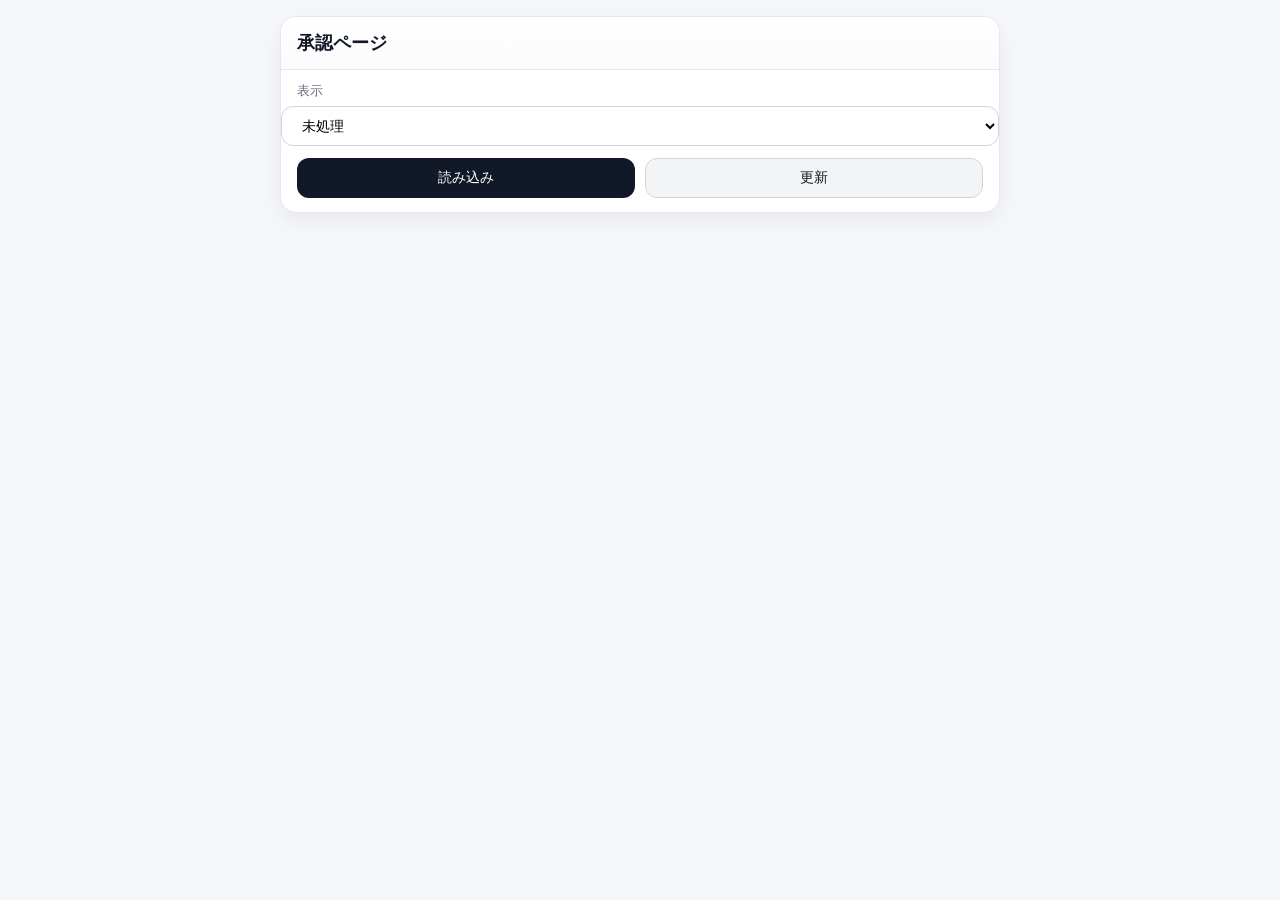
==== approve.html @ e768df6d "Create approve.html" ====
<!DOCTYPE html>
<html lang="ja">
<head>
  <meta charset="UTF-8" />
  <meta name="viewport" content="width=device-width, initial-scale=1" />
  <title>承認ページ</title>
  <link rel="stylesheet" href="./style.css" />
</head>
<body>
  <main class="card">
    <h1>承認ページ</h1>

    <label>表示</label>
    <select id="filter">
      <option value="pending">未処理</option>
      <option value="all">全て</option>
      <option value="approved">承認</option>
      <option value="rejected">差し戻し</option>
    </select>

    <div class="row">
      <button id="loadBtn" type="button">読み込み</button>
      <button id="refreshBtn" type="button" class="secondary">更新</button>
    </div>

    <p class="status" id="status"></p>
    <div id="list"></div>
  </main>

  <script src="./approve.js"></script>
</body>
</html>
---- style.css ----
/* =========================
   完成版UI（学校事務向け）
   ========================= */
:root{
  --bg:#f6f7fb;
  --card:#ffffff;
  --text:#111827;
  --muted:#6b7280;
  --line:#e5e7eb;
  --line2:#d1d5db;
  --primary:#111827;
  --primaryText:#ffffff;
  --soft:#f3f4f6;
  --warn:#b91c1c;
}

*{ box-sizing:border-box; }

body{
  margin:0;
  padding:16px;
  font-family: system-ui, -apple-system, "Segoe UI", Roboto, "Noto Sans JP", sans-serif;
  background:var(--bg);
  color:var(--text);
}

.card{
  max-width: 720px;
  margin: 0 auto;
  background:var(--card);
  border:1px solid var(--line);
  border-radius:16px;
  box-shadow: 0 8px 22px rgba(17,24,39,.06);
  overflow:hidden;
}

/* ヘッダー */
.card h1{
  margin:0;
  padding:14px 16px;
  font-size:18px;
  border-bottom:1px solid var(--line);
  background: linear-gradient(to bottom, #fff, #fbfbfd);
}

/* コンテンツ領域 */
.card > *:not(h1):not(script){
  padding-left:16px;
  padding-right:16px;
}

/* ラベル・入力 */
label{
  display:block;
  margin-top:12px;
  font-size:13px;
  color:var(--muted);
}

input, textarea, select{
  width:100%;
  margin-top:6px;
  padding:10px 12px;
  border:1px solid var(--line2);
  border-radius:12px;
  background:#fff;
  font-size:14px;
  outline:none;
}

textarea{ resize: vertical; min-height: 120px; }

input:focus, textarea:focus, select:focus{
  border-color:#9ca3af;
  box-shadow:0 0 0 4px rgba(17,24,39,.06);
}

/* 仕切り */
hr{
  margin:14px 0;
  border:0;
  border-top:1px solid var(--line);
}

/* 行（ボタンなど） */
.row{
  display:flex;
  gap:10px;
  margin-top:12px;
}

button{
  flex:1;
  padding:10px 12px;
  border-radius:12px;
  border:1px solid transparent;
  background:var(--primary);
  color:var(--primaryText);
  font-size:14px;
  cursor:pointer;
}

button.secondary{
  background:var(--soft);
  color:var(--text);
  border-color:var(--line2);
}

button:disabled{
  opacity:.6;
  cursor:not-allowed;
}

/* ステータス表示 */
.status{
  margin:12px 0 14px;
  font-size:13px;
  color:var(--text);
  white-space:pre-wrap;
}

pre.status{
  padding:10px 12px;
  background:#fafafa;
  border:1px solid var(--line);
  border-radius:12px;
  overflow:auto;
}

/* 入力ブロック（区分ごと） */
.formBlock{
  margin-top:10px;
  padding-top:4px;
}

/* 2列・3列の横並び */
.triple, .double{
  display:flex;
  gap:10px;
  margin-top:10px;
}

.triple .field, .double .field{
  flex:1 1 0;
  min-width:0;
}

.triple .field label, .double .field label{
  margin-top:0;
}

.triple .field input, .double .field input, .double .field select{
  padding:10px 12px;
}

/* 金額の見た目を少しコンパクトに */
input[type="number"]{
  text-align:right;
}

/* 小さなヘルプ文字 */
.help{
  margin:6px 0 0;
  font-size:12px;
  color:var(--muted);
}

/* スマホ */
@media (max-width: 520px){
  .row{ flex-direction:column; }
  .triple{ flex-direction:column; }
  .double{ flex-direction:column; }
  .card{ border-radius:14px; }
}
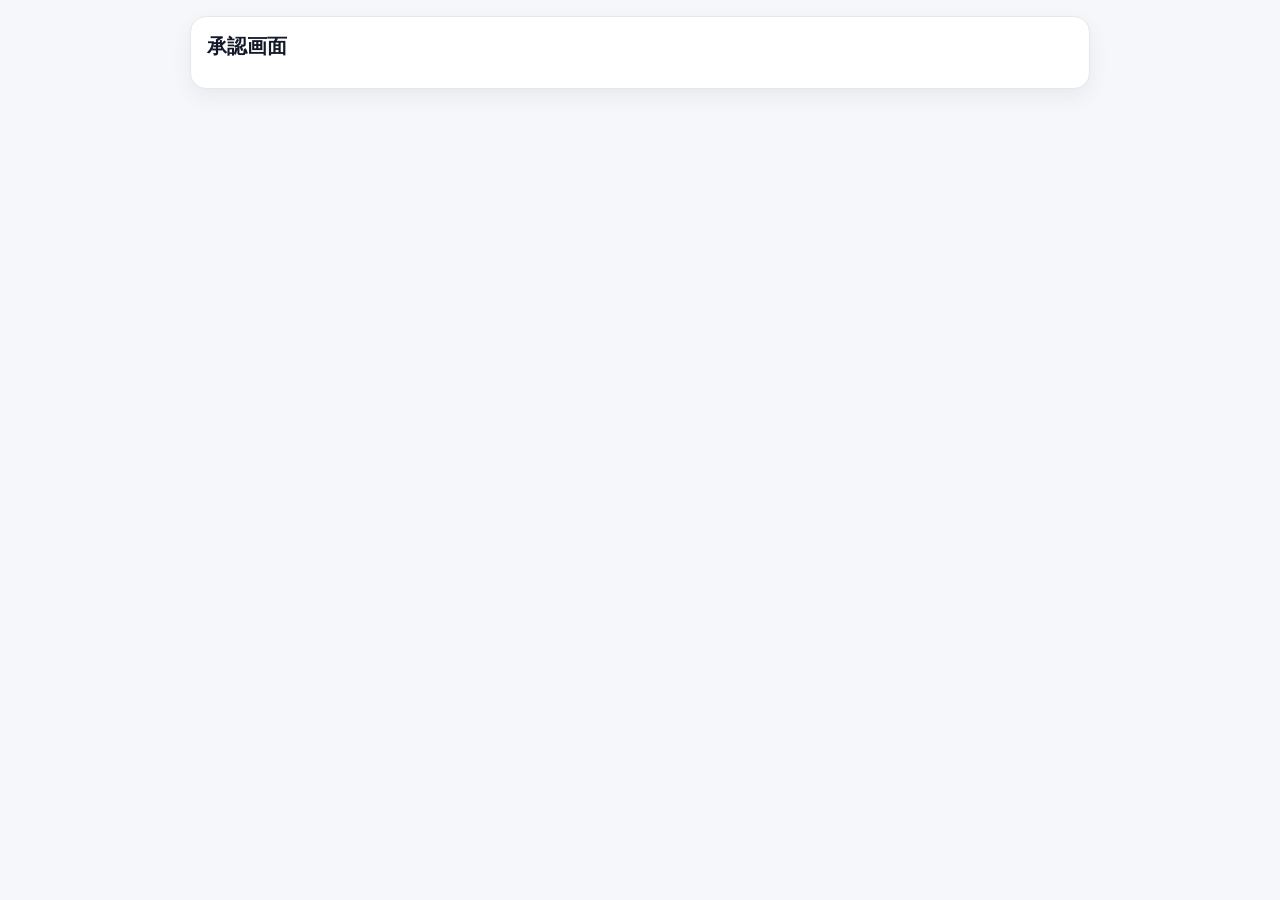
==== commit ac6e1528: "Update approve.html" ====
--- a/approve.html
+++ b/approve.html
@@ -1,32 +1,18 @@
-<!DOCTYPE html>
+<!doctype html>
 <html lang="ja">
 <head>
-  <meta charset="UTF-8" />
-  <meta name="viewport" content="width=device-width, initial-scale=1" />
-  <title>承認ページ</title>
-  <link rel="stylesheet" href="./style.css" />
+  <meta charset="UTF-8">
+  <meta name="viewport" content="width=device-width, initial-scale=1.0">
+  <title>承認画面</title>
+  <link rel="stylesheet" href="style.css">
 </head>
 <body>
-  <main class="card">
-    <h1>承認ページ</h1>
+  <div class="container">
+    <h1>承認画面</h1>
+    <div id="msg" class="status"></div>
+    <div id="cards" class="cards"></div>
+  </div>
 
-    <label>表示</label>
-    <select id="filter">
-      <option value="pending">未処理</option>
-      <option value="all">全て</option>
-      <option value="approved">承認</option>
-      <option value="rejected">差し戻し</option>
-    </select>
-
-    <div class="row">
-      <button id="loadBtn" type="button">読み込み</button>
-      <button id="refreshBtn" type="button" class="secondary">更新</button>
-    </div>
-
-    <p class="status" id="status"></p>
-    <div id="list"></div>
-  </main>
-
-  <script src="./approve.js"></script>
+  <script src="approve.js"></script>
 </body>
 </html>
--- a/style.css
+++ b/style.css
@@ -1,6 +1,3 @@
-/* =========================
-   完成版UI（学校事務向け）
-   ========================= */
 :root{
   --bg:#f6f7fb;
   --card:#ffffff;
@@ -11,7 +8,6 @@
   --primary:#111827;
   --primaryText:#ffffff;
   --soft:#f3f4f6;
-  --warn:#b91c1c;
 }
 
 *{ box-sizing:border-box; }
@@ -24,32 +20,21 @@
   color:var(--text);
 }
 
-.card{
-  max-width: 720px;
+.container{
+  max-width: 900px;
   margin: 0 auto;
   background:var(--card);
   border:1px solid var(--line);
   border-radius:16px;
   box-shadow: 0 8px 22px rgba(17,24,39,.06);
-  overflow:hidden;
-}
-
-/* ヘッダー */
-.card h1{
-  margin:0;
-  padding:14px 16px;
-  font-size:18px;
-  border-bottom:1px solid var(--line);
-  background: linear-gradient(to bottom, #fff, #fbfbfd);
-}
-
-/* コンテンツ領域 */
-.card > *:not(h1):not(script){
-  padding-left:16px;
-  padding-right:16px;
-}
-
-/* ラベル・入力 */
+  padding:16px;
+}
+
+h1{
+  margin:0 0 12px;
+  font-size:20px;
+}
+
 label{
   display:block;
   margin-top:12px;
@@ -68,42 +53,50 @@
   outline:none;
 }
 
-textarea{ resize: vertical; min-height: 120px; }
+textarea{
+  resize: vertical;
+}
 
 input:focus, textarea:focus, select:focus{
   border-color:#9ca3af;
   box-shadow:0 0 0 4px rgba(17,24,39,.06);
 }
 
-/* 仕切り */
-hr{
-  margin:14px 0;
-  border:0;
-  border-top:1px solid var(--line);
-}
-
-/* 行（ボタンなど） */
+/* 横1列（3つ並べる） */
+.triple{
+  display:flex;
+  gap:10px;
+  margin-top:10px;
+}
+.triple .field{
+  flex:1 1 0;
+  min-width:0;
+}
+.triple .field label{ margin-top:0; }
+
+input[type="number"]{ text-align:right; }
+
 .row{
   display:flex;
   gap:10px;
-  margin-top:12px;
+  flex-wrap:wrap;
+  margin-top:14px;
 }
 
 button{
-  flex:1;
-  padding:10px 12px;
+  padding:12px 14px;
   border-radius:12px;
   border:1px solid transparent;
   background:var(--primary);
   color:var(--primaryText);
-  font-size:14px;
+  font-size:15px;
   cursor:pointer;
 }
 
 button.secondary{
-  background:var(--soft);
-  color:var(--text);
-  border-color:var(--line2);
+  background: var(--soft);
+  color: var(--text);
+  border-color: var(--line2);
 }
 
 button:disabled{
@@ -111,64 +104,219 @@
   cursor:not-allowed;
 }
 
-/* ステータス表示 */
 .status{
-  margin:12px 0 14px;
+  margin-top:12px;
   font-size:13px;
-  color:var(--text);
   white-space:pre-wrap;
 }
 
-pre.status{
-  padding:10px 12px;
+.help{
+  margin:6px 0 0;
+  font-size:12px;
+  color:var(--muted);
+}
+
+hr{
+  margin:16px 0;
+  border:none;
+  border-top:1px solid var(--line);
+}
+
+.draftList{
   background:#fafafa;
   border:1px solid var(--line);
   border-radius:12px;
-  overflow:auto;
-}
-
-/* 入力ブロック（区分ごと） */
-.formBlock{
-  margin-top:10px;
-  padding-top:4px;
-}
-
-/* 2列・3列の横並び */
-.triple, .double{
-  display:flex;
-  gap:10px;
-  margin-top:10px;
-}
-
-.triple .field, .double .field{
-  flex:1 1 0;
-  min-width:0;
-}
-
-.triple .field label, .double .field label{
-  margin-top:0;
-}
-
-.triple .field input, .double .field input, .double .field select{
   padding:10px 12px;
-}
-
-/* 金額の見た目を少しコンパクトに */
-input[type="number"]{
-  text-align:right;
-}
-
-/* 小さなヘルプ文字 */
-.help{
-  margin:6px 0 0;
-  font-size:12px;
+  margin-top:10px;
+  white-space:pre-wrap;
+  font-size:12px;
+  color:var(--text);
+}
+
+/* 必須：未入力を赤枠（確実版） */
+input:required:invalid,
+textarea:required:invalid,
+select:required:invalid{
+  border: 2px solid #e53935 !important;
+  background: #fff5f5 !important;
+}
+/* ============================
+   下書きボタン：4つ横並び（PC）
+   スマホ：2列
+============================ */
+
+/* 下書きボタン行だけをグリッド化（row全体が他でも使われている場合に備えて） */
+.row{
+  display:grid;
+  grid-template-columns: repeat(4, 1fr);
+  gap:10px;
+  margin-top:14px;
+}
+
+/* ボタンを少し小さめ＆均一に */
+.row button{
+  width:100%;
+  padding:10px 12px;
+  font-size:14px;
+  border-radius:12px;
+}
+
+/* ホバーでわかりやすく */
+.row button:hover{
+  filter: brightness(0.95);
+}
+
+/* 下書き一覧だけ色を変える（黒以外） */
+.listBtn{
+  background:#e5e7eb !important;   /* 明るいグレー */
+  color:#111827 !important;
+  border:1px solid #d1d5db !important;
+}
+
+/* 下書き一覧ボタンのホバー */
+.listBtn:hover{
+  background:#d1d5db !important;
+}
+
+/* スマホは2列にして押しやすく */
+@media (max-width: 560px){
+  .row{
+    grid-template-columns: repeat(2, 1fr);
+  }
+}
+/* ===== 承認画面用 ===== */
+.h2{ margin:0; font-size:16px; }
+.approveTop{ display:grid; gap:10px; }
+.approveInfo .small{ font-size:12px; color:var(--muted); margin-bottom:6px; }
+.today{ font-weight:700; }
+
+.cards{ display:grid; gap:12px; margin-top:12px; }
+.cardItem{
+  border:1px solid var(--line);
+  border-radius:16px;
+  padding:12px;
+  background:#fff;
+}
+.cardHead{
+  display:flex;
+  justify-content:space-between;
+  align-items:center;
+  gap:10px;
+}
+.badge{
+  display:inline-block;
+  padding:4px 10px;
+  border-radius:999px;
+  background: var(--soft);
+  border:1px solid var(--line2);
+  font-size:12px;
+}
+.kianId{ font-size:12px; color:var(--muted); }
+
+.title{ font-size:16px; font-weight:700; margin-top:10px; }
+.content{ margin-top:6px; white-space:pre-wrap; color:var(--text); }
+
+.meta{
+  margin-top:8px;
+  display:flex;
+  flex-wrap:wrap;
+  gap:10px;
   color:var(--muted);
-}
-
-/* スマホ */
-@media (max-width: 520px){
-  .row{ flex-direction:column; }
+  font-size:12px;
+}
+
+.approvals{
+  margin-top:10px;
+  border:1px dashed var(--line2);
+  border-radius:12px;
+  padding:8px 10px;
+}
+.approvals summary{ cursor:pointer; color:var(--muted); }
+.approvals pre{ margin:8px 0 0; white-space:pre-wrap; font-size:12px; }
+
+.approveBtn{
+  width:100%;
+}
+/* スマホは縦並び */
+@media (max-width: 560px){
   .triple{ flex-direction:column; }
-  .double{ flex-direction:column; }
-  .card{ border-radius:14px; }
-}
+}
+/* 承認者A/B 2列 */
+.twoApprovers{
+  display:grid;
+  grid-template-columns: 1fr 1fr;
+  gap:12px;
+  margin-top:10px;
+}
+
+.approverBox{
+  border:1px solid var(--line);
+  border-radius:16px;
+  padding:12px;
+  background:#fff;
+}
+
+.approverHead{
+  display:flex;
+  justify-content:space-between;
+  align-items:center;
+  gap:10px;
+  margin-bottom:6px;
+}
+
+.radio{
+  font-size:12px;
+  color:var(--muted);
+  display:flex;
+  align-items:center;
+  gap:6px;
+}
+
+@media (max-width: 700px){
+  .twoApprovers{ grid-template-columns: 1fr; }
+}
+.row2{
+  display:grid;
+  grid-template-columns: 1fr 1fr;
+  gap:10px;
+  margin-top:10px;
+}
+.row2 button{
+  width:100%;
+}
+.row{
+  display:flex;
+  gap:20px;
+  align-items:flex-end;
+}
+
+.row div{
+  display:flex;
+  flex-direction:column;
+}
+.draft-buttons{
+  display:grid;
+  grid-template-columns: repeat(4, 1fr);
+  gap:12px;
+  margin-top:10px;
+}
+
+.draft-buttons button{
+  width:100%;
+}
+.draft-row{
+  display:grid;
+  grid-template-columns: 120px 1fr 1fr 1fr 1fr;
+  gap:10px;
+  margin-bottom:10px;
+}
+
+.draft-row input{
+  width:100%;
+  height:42px;
+  box-sizing:border-box;
+}
+
+.draft-row button{
+  width:100%;
+}
